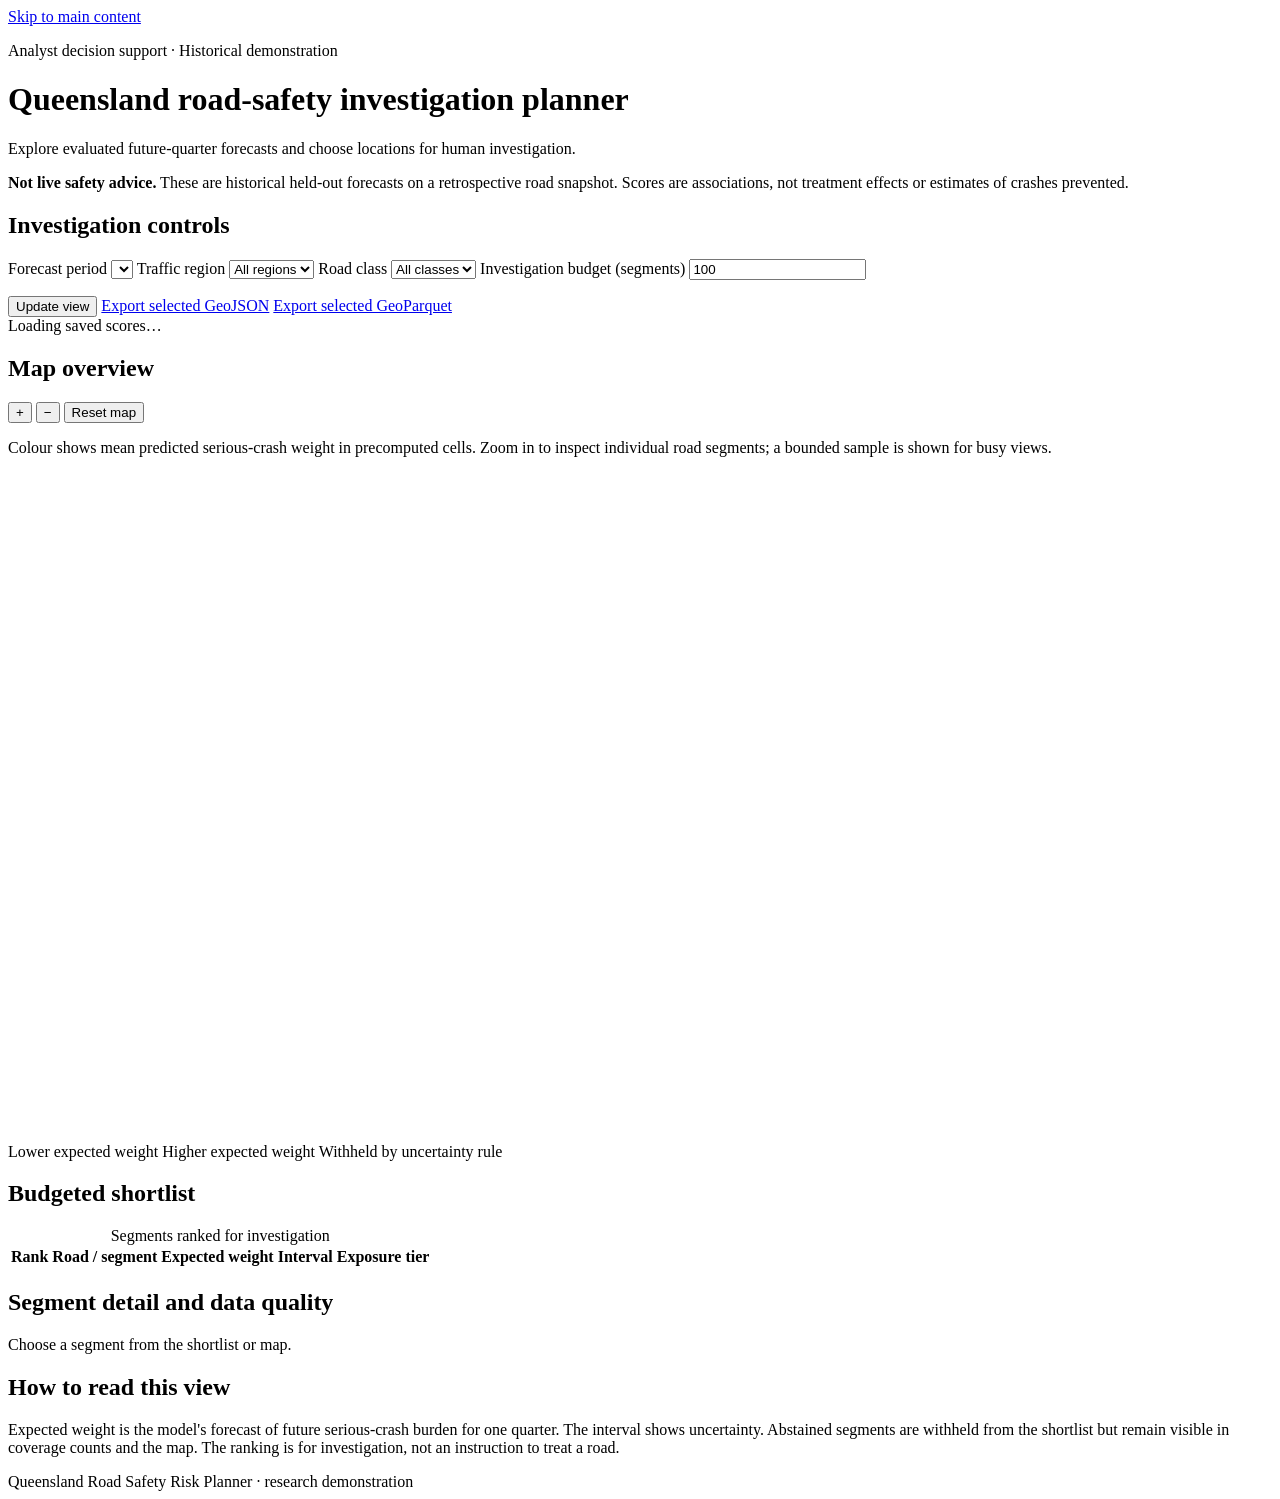
==== src/qld_road_safety/static/index.html @ 51149880 "done m6 app" ====
<!doctype html>
<html lang="en-AU">
<head>
  <meta charset="utf-8">
  <meta name="viewport" content="width=device-width, initial-scale=1">
  <title>Queensland road-safety investigation planner</title>
  <link rel="stylesheet" href="/static/app.css">
  <script src="/static/app.js" defer></script>
</head>
<body>
  <a class="skip" href="#main">Skip to main content</a>
  <header class="masthead">
    <div><p class="eyebrow">Analyst decision support · Historical demonstration</p>
      <h1>Queensland road-safety investigation planner</h1>
      <p>Explore evaluated future-quarter forecasts and choose locations for human investigation.</p>
    </div>
  </header>
  <main id="main">
    <div class="warning" role="note"><strong>Not live safety advice.</strong> These are historical held-out forecasts on a retrospective road snapshot. Scores are associations, not treatment effects or estimates of crashes prevented.</div>
    <section class="controls" aria-labelledby="controls-title">
      <h2 id="controls-title">Investigation controls</h2>
      <div class="control-grid">
        <label>Forecast period <select id="cutoff"></select></label>
        <label>Traffic region <select id="region"><option value="">All regions</option></select></label>
        <label>Road class <select id="road-class"><option value="">All classes</option></select></label>
        <label>Investigation budget (segments) <input id="budget" type="number" min="1" step="1" value="100"></label>
      </div>
      <p id="period-note"></p>
      <div class="actions">
        <button id="apply" type="button">Update view</button>
        <a id="geojson" href="#" download>Export selected GeoJSON</a>
        <a id="geoparquet" href="#" download>Export selected GeoParquet</a>
      </div>
    </section>
    <div id="status" class="status" role="status" aria-live="polite">Loading saved scores…</div>
    <section class="layout">
      <div class="panel">
        <div class="section-heading"><h2>Map overview</h2><div><button id="zoom-in" type="button" aria-label="Zoom in">+</button> <button id="zoom-out" type="button" aria-label="Zoom out">−</button> <button id="reset-map" type="button">Reset map</button></div></div>
        <p>Colour shows mean predicted serious-crash weight in precomputed cells. Zoom in to inspect individual road segments; a bounded sample is shown for busy views.</p>
        <canvas id="map" width="900" height="650" tabindex="0" role="img" aria-label="Interactive Queensland road risk map. Use arrow keys to pan and plus or minus to zoom."></canvas>
        <p id="map-status" role="status" aria-live="polite"></p>
        <p class="legend"><span class="swatch low"></span> Lower expected weight <span class="swatch high"></span> Higher expected weight <span class="swatch withheld"></span> Withheld by uncertainty rule</p>
      </div>
      <div class="panel">
        <h2>Budgeted shortlist</h2>
        <p id="ranking-summary"></p>
        <div class="table-wrap"><table><caption class="sr-only">Segments ranked for investigation</caption><thead><tr><th scope="col">Rank</th><th scope="col">Road / segment</th><th scope="col">Expected weight</th><th scope="col">Interval</th><th scope="col">Exposure tier</th></tr></thead><tbody id="rankings"></tbody></table></div>
      </div>
    </section>
    <section class="panel details" aria-labelledby="detail-title">
      <h2 id="detail-title" tabindex="-1">Segment detail and data quality</h2>
      <div id="detail" aria-live="polite"><p>Choose a segment from the shortlist or map.</p></div>
    </section>
    <section class="panel">
      <h2>How to read this view</h2>
      <p>Expected weight is the model's forecast of future serious-crash burden for one quarter. The interval shows uncertainty. Abstained segments are withheld from the shortlist but remain visible in coverage counts and the map. The ranking is for investigation, not an instruction to treat a road.</p>
      <p id="provenance"></p>
      <ul id="limitations"></ul>
    </section>
  </main>
  <footer>Queensland Road Safety Risk Planner · research demonstration</footer>
</body>
</html>
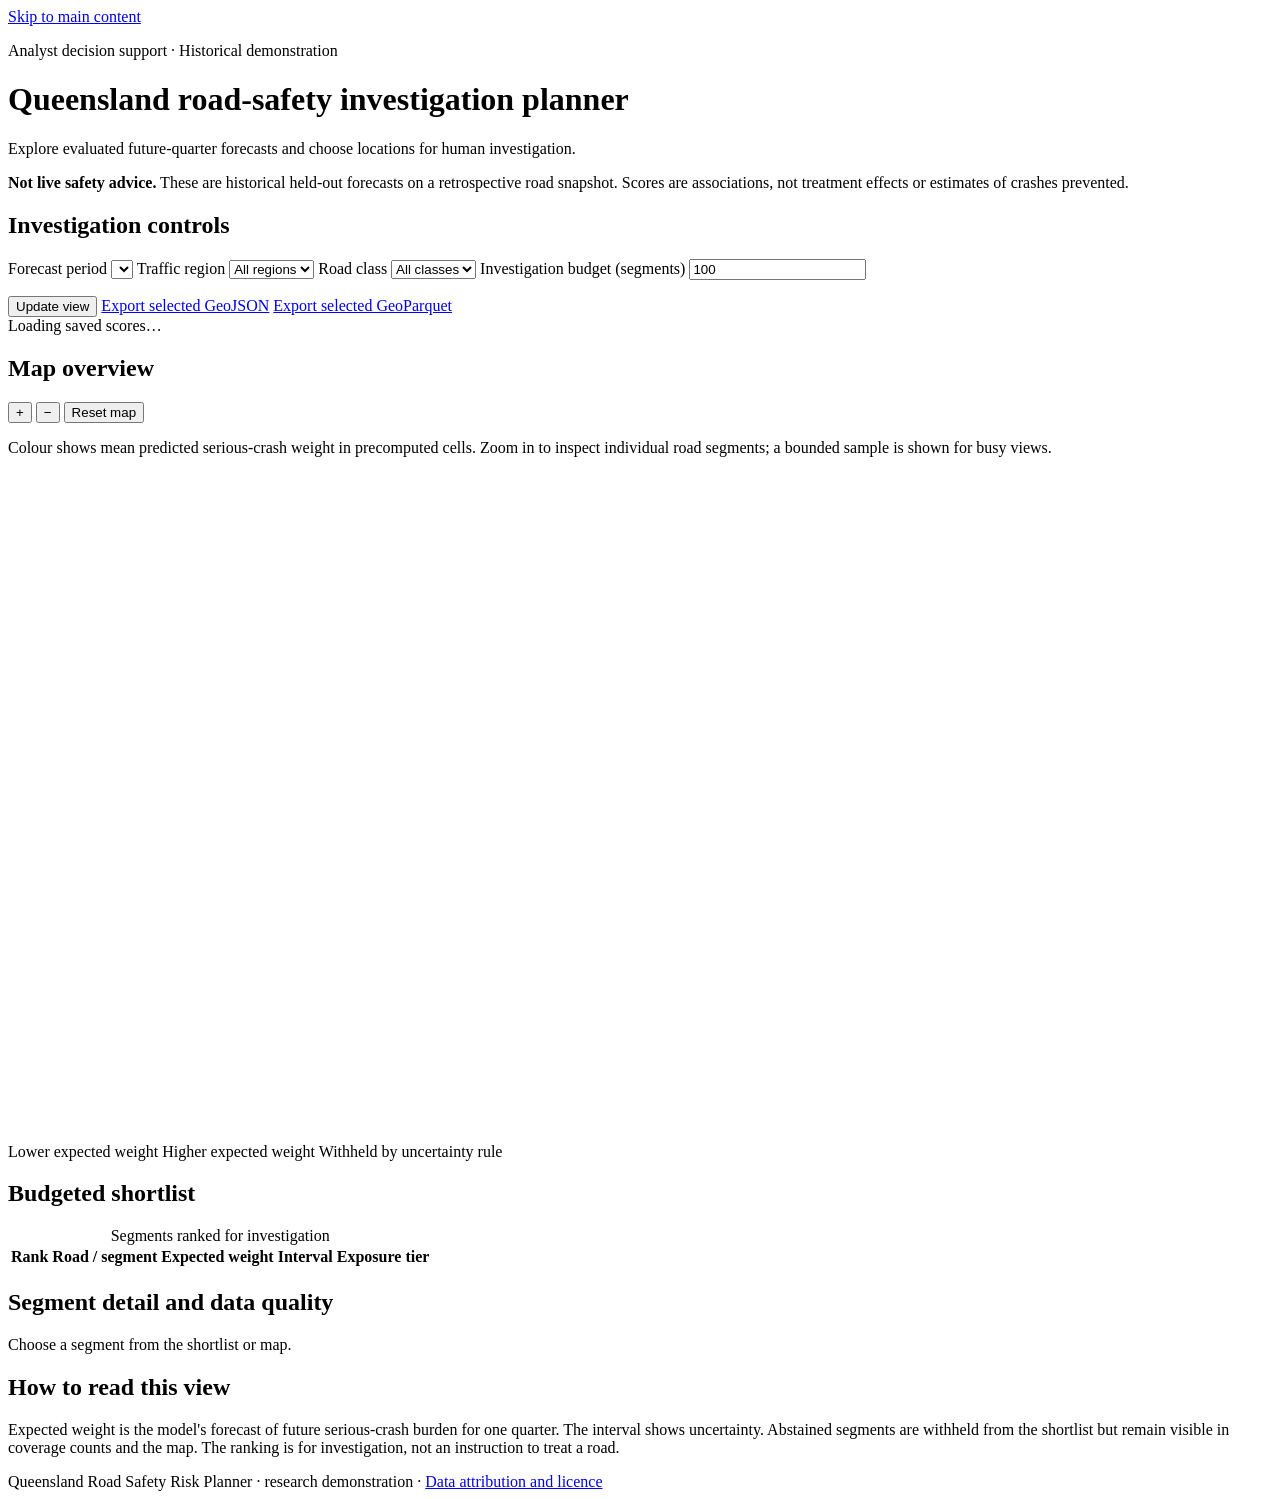
==== commit aa83f21a: "done m7 interface need revise manual check ++" ====
--- a/src/qld_road_safety/static/index.html
+++ b/src/qld_road_safety/static/index.html
@@ -58,6 +58,7 @@
       <ul id="limitations"></ul>
     </section>
   </main>
-  <footer>Queensland Road Safety Risk Planner · research demonstration</footer>
+  <footer>Queensland Road Safety Risk Planner · research demonstration ·
+    <a href="/static/attribution.html">Data attribution and licence</a></footer>
 </body>
 </html>
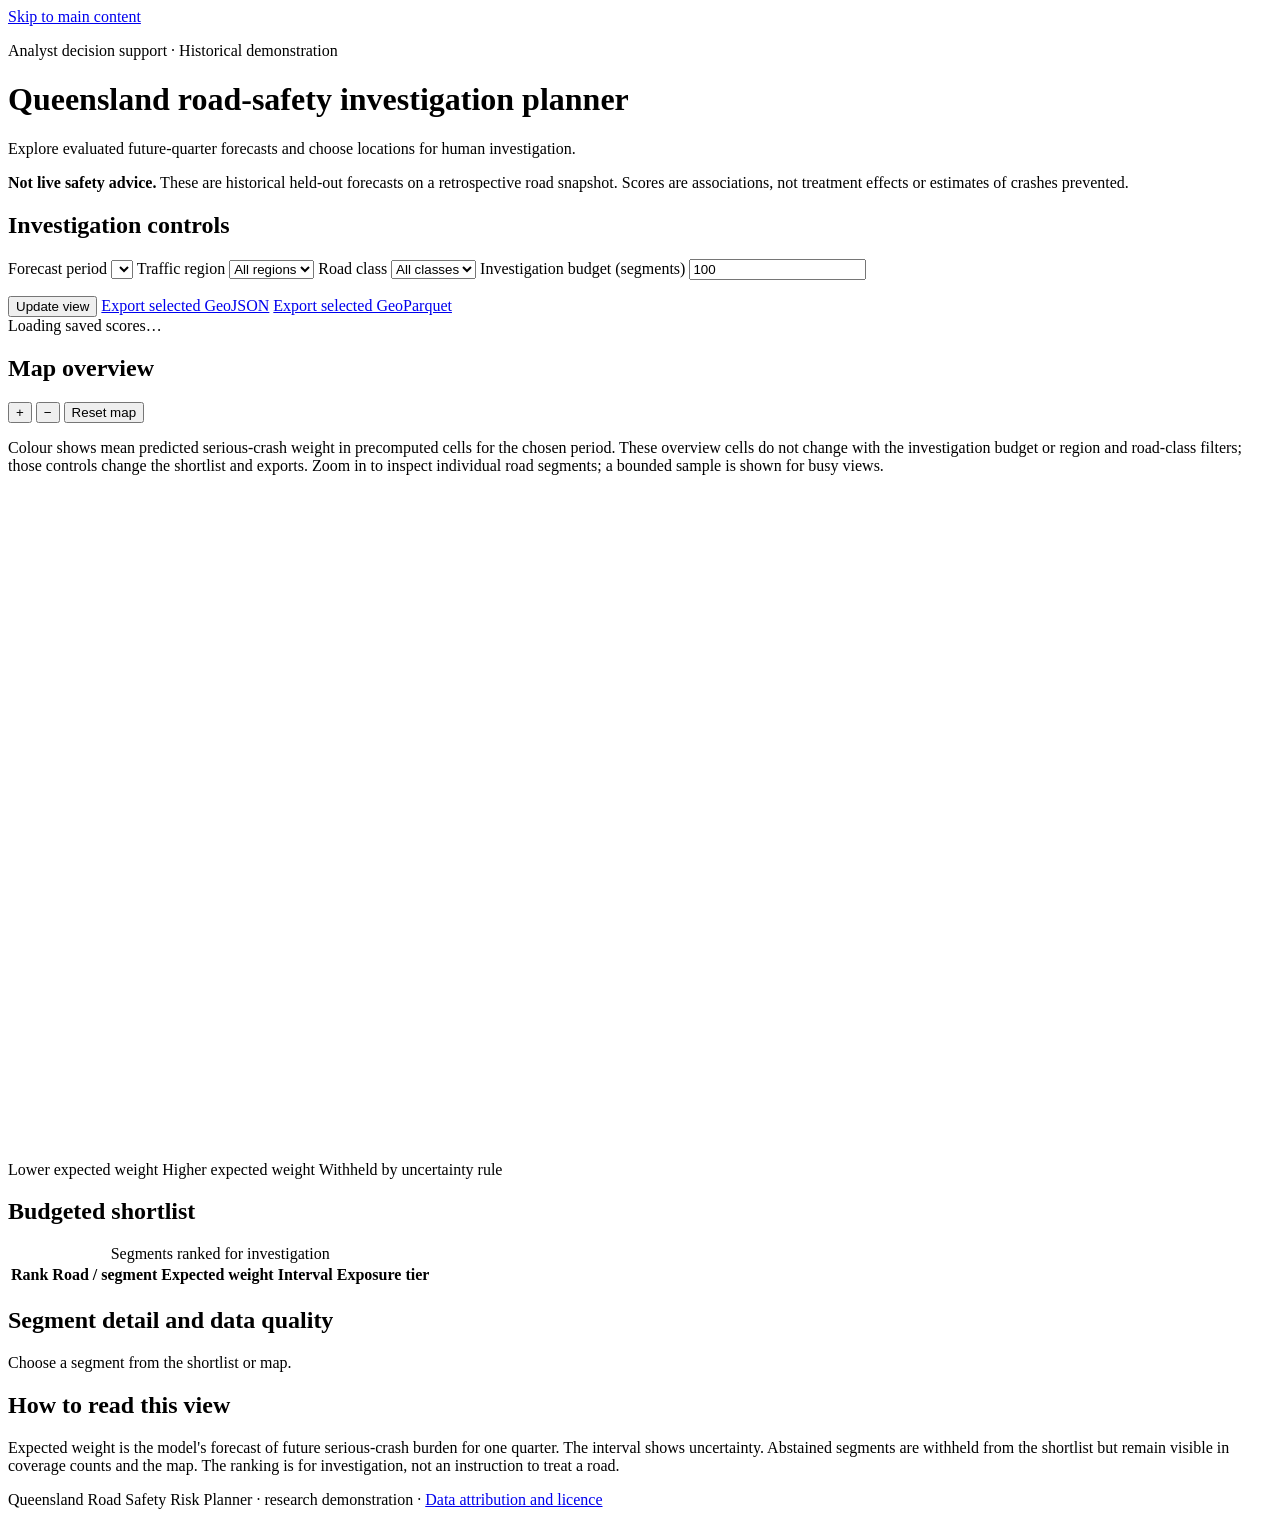
==== commit 9d422ea8: "m7 continue jobs" ====
--- a/src/qld_road_safety/static/index.html
+++ b/src/qld_road_safety/static/index.html
@@ -36,7 +36,7 @@
     <section class="layout">
       <div class="panel">
         <div class="section-heading"><h2>Map overview</h2><div><button id="zoom-in" type="button" aria-label="Zoom in">+</button> <button id="zoom-out" type="button" aria-label="Zoom out">−</button> <button id="reset-map" type="button">Reset map</button></div></div>
-        <p>Colour shows mean predicted serious-crash weight in precomputed cells. Zoom in to inspect individual road segments; a bounded sample is shown for busy views.</p>
+        <p>Colour shows mean predicted serious-crash weight in precomputed cells for the chosen period. These overview cells do not change with the investigation budget or region and road-class filters; those controls change the shortlist and exports. Zoom in to inspect individual road segments; a bounded sample is shown for busy views.</p>
         <canvas id="map" width="900" height="650" tabindex="0" role="img" aria-label="Interactive Queensland road risk map. Use arrow keys to pan and plus or minus to zoom."></canvas>
         <p id="map-status" role="status" aria-live="polite"></p>
         <p class="legend"><span class="swatch low"></span> Lower expected weight <span class="swatch high"></span> Higher expected weight <span class="swatch withheld"></span> Withheld by uncertainty rule</p>
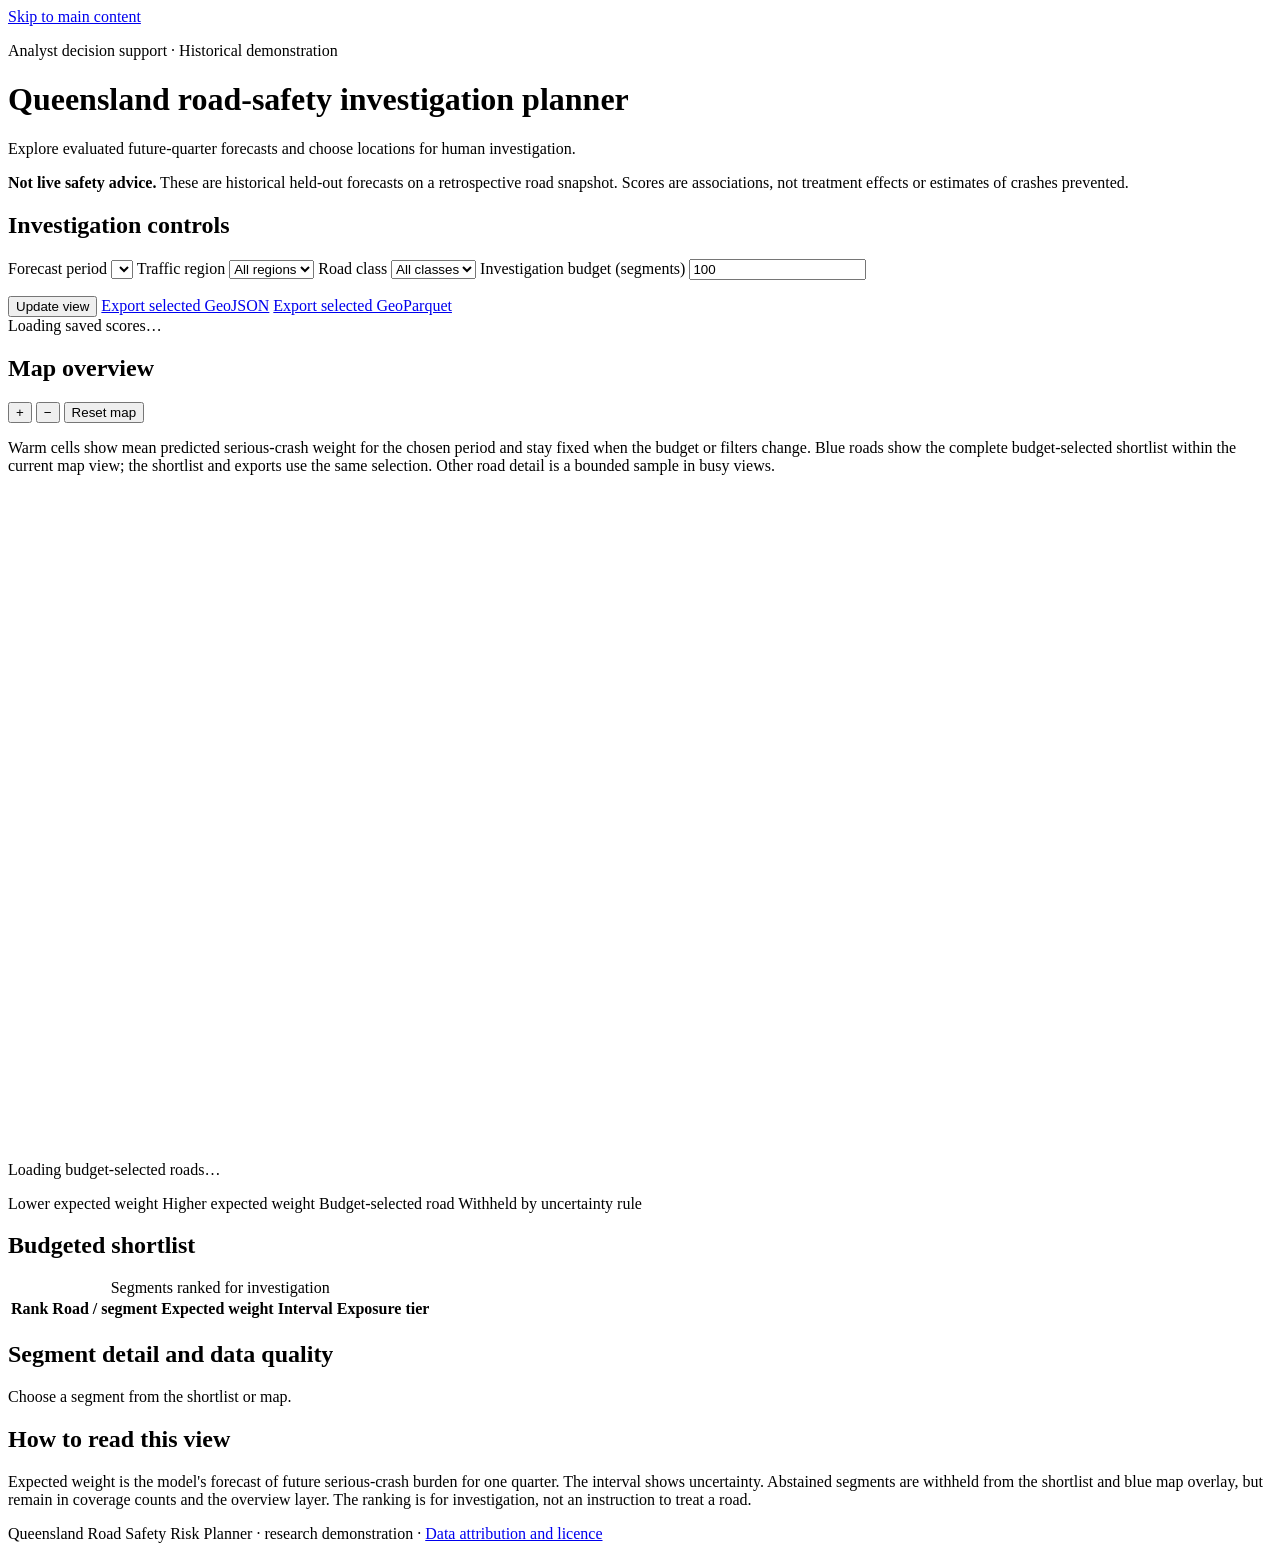
==== commit 2382fed7: "made budget visible on the map" ====
--- a/src/qld_road_safety/static/index.html
+++ b/src/qld_road_safety/static/index.html
@@ -36,10 +36,11 @@
     <section class="layout">
       <div class="panel">
         <div class="section-heading"><h2>Map overview</h2><div><button id="zoom-in" type="button" aria-label="Zoom in">+</button> <button id="zoom-out" type="button" aria-label="Zoom out">−</button> <button id="reset-map" type="button">Reset map</button></div></div>
-        <p>Colour shows mean predicted serious-crash weight in precomputed cells for the chosen period. These overview cells do not change with the investigation budget or region and road-class filters; those controls change the shortlist and exports. Zoom in to inspect individual road segments; a bounded sample is shown for busy views.</p>
-        <canvas id="map" width="900" height="650" tabindex="0" role="img" aria-label="Interactive Queensland road risk map. Use arrow keys to pan and plus or minus to zoom."></canvas>
+        <p>Warm cells show mean predicted serious-crash weight for the chosen period and stay fixed when the budget or filters change. Blue roads show the complete budget-selected shortlist within the current map view; the shortlist and exports use the same selection. Other road detail is a bounded sample in busy views.</p>
+        <canvas id="map" width="900" height="650" tabindex="0" role="img" aria-label="Interactive Queensland road risk map with blue budget-selected road segments. Use arrow keys to pan and plus or minus to zoom."></canvas>
+        <p id="map-budget-note" class="map-budget-note" role="status" aria-live="polite">Loading budget-selected roads…</p>
         <p id="map-status" role="status" aria-live="polite"></p>
-        <p class="legend"><span class="swatch low"></span> Lower expected weight <span class="swatch high"></span> Higher expected weight <span class="swatch withheld"></span> Withheld by uncertainty rule</p>
+        <p class="legend"><span class="swatch low"></span> Lower expected weight <span class="swatch high"></span> Higher expected weight <span class="swatch selected-road"></span> Budget-selected road <span class="swatch withheld"></span> Withheld by uncertainty rule</p>
       </div>
       <div class="panel">
         <h2>Budgeted shortlist</h2>
@@ -53,7 +54,7 @@
     </section>
     <section class="panel">
       <h2>How to read this view</h2>
-      <p>Expected weight is the model's forecast of future serious-crash burden for one quarter. The interval shows uncertainty. Abstained segments are withheld from the shortlist but remain visible in coverage counts and the map. The ranking is for investigation, not an instruction to treat a road.</p>
+      <p>Expected weight is the model's forecast of future serious-crash burden for one quarter. The interval shows uncertainty. Abstained segments are withheld from the shortlist and blue map overlay, but remain in coverage counts and the overview layer. The ranking is for investigation, not an instruction to treat a road.</p>
       <p id="provenance"></p>
       <ul id="limitations"></ul>
     </section>
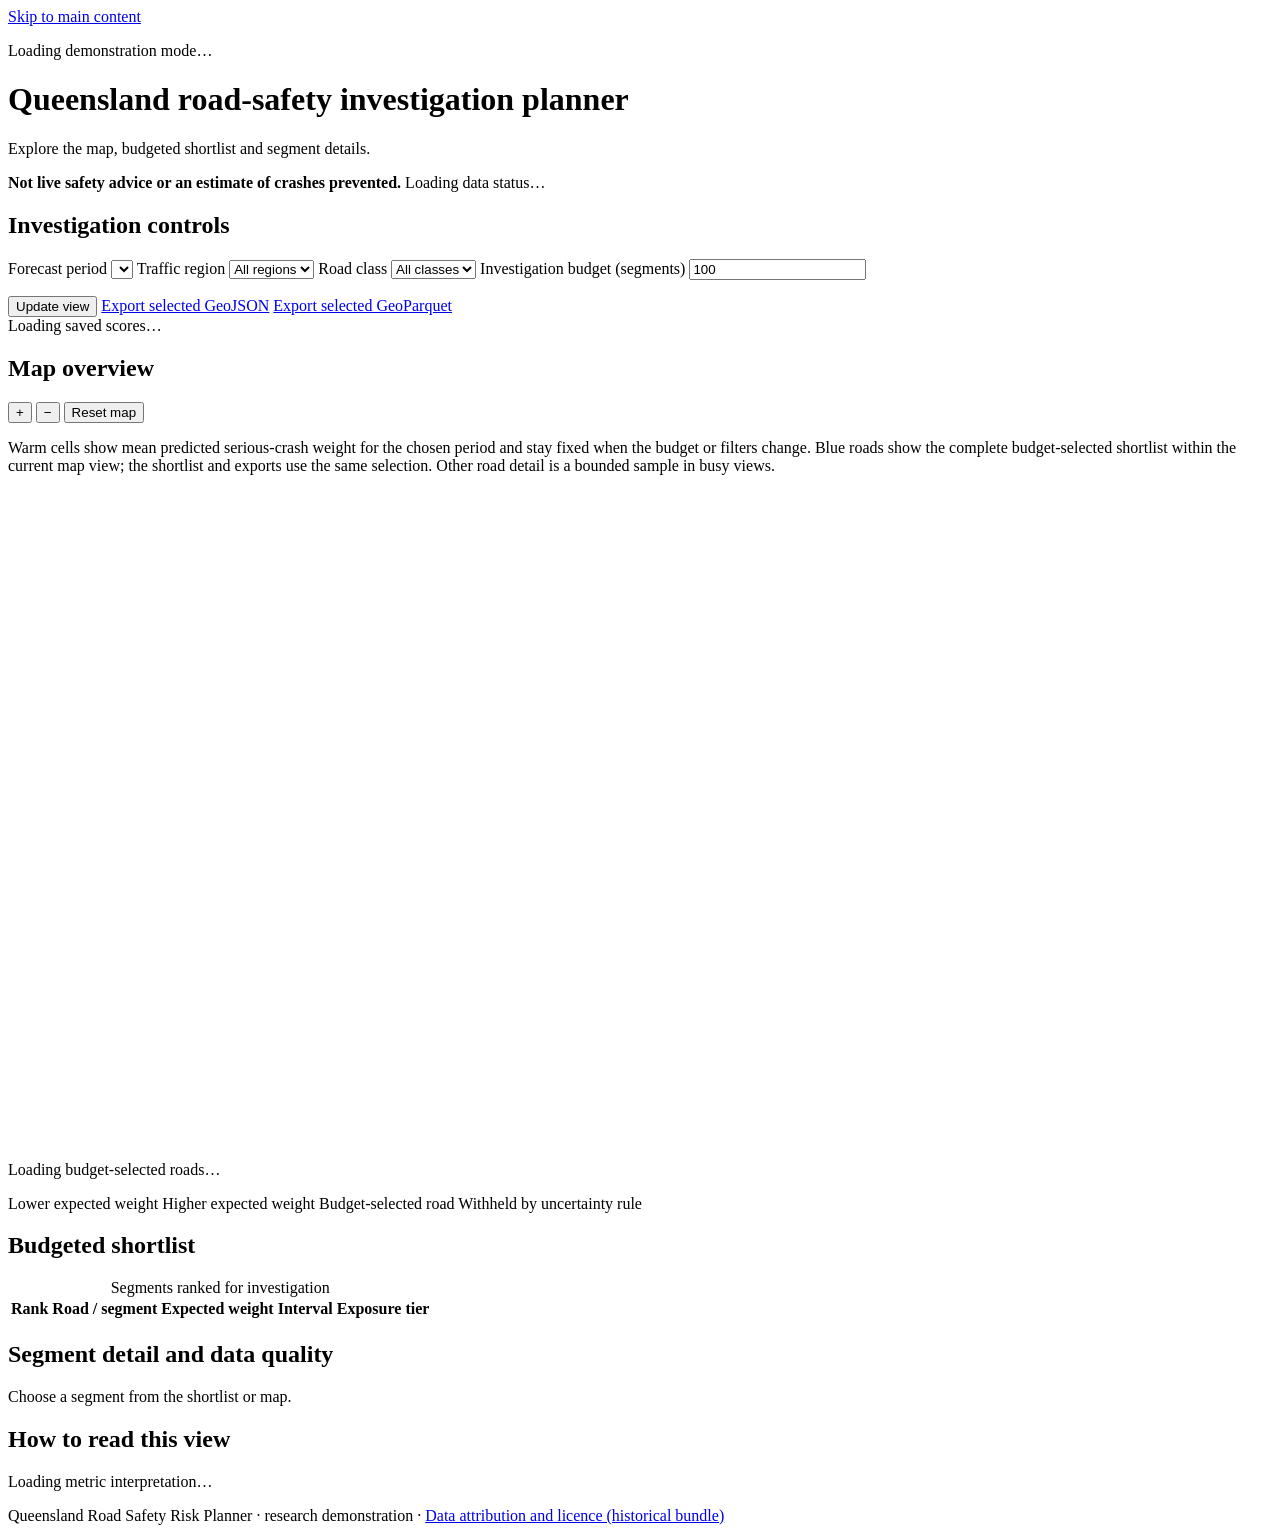
==== commit 59bcfafc: "made demo a lil easier to run" ====
--- a/src/qld_road_safety/static/index.html
+++ b/src/qld_road_safety/static/index.html
@@ -10,13 +10,13 @@
 <body>
   <a class="skip" href="#main">Skip to main content</a>
   <header class="masthead">
-    <div><p class="eyebrow">Analyst decision support · Historical demonstration</p>
+    <div><p id="demo-mode" class="eyebrow">Loading demonstration mode…</p>
       <h1>Queensland road-safety investigation planner</h1>
-      <p>Explore evaluated future-quarter forecasts and choose locations for human investigation.</p>
+      <p id="demo-intro">Explore the map, budgeted shortlist and segment details.</p>
     </div>
   </header>
   <main id="main">
-    <div class="warning" role="note"><strong>Not live safety advice.</strong> These are historical held-out forecasts on a retrospective road snapshot. Scores are associations, not treatment effects or estimates of crashes prevented.</div>
+    <div class="warning" role="note"><strong>Not live safety advice or an estimate of crashes prevented.</strong> <span id="demo-warning">Loading data status…</span></div>
     <section class="controls" aria-labelledby="controls-title">
       <h2 id="controls-title">Investigation controls</h2>
       <div class="control-grid">
@@ -54,12 +54,12 @@
     </section>
     <section class="panel">
       <h2>How to read this view</h2>
-      <p>Expected weight is the model's forecast of future serious-crash burden for one quarter. The interval shows uncertainty. Abstained segments are withheld from the shortlist and blue map overlay, but remain in coverage counts and the overview layer. The ranking is for investigation, not an instruction to treat a road.</p>
+      <p id="metric-explanation">Loading metric interpretation…</p>
       <p id="provenance"></p>
       <ul id="limitations"></ul>
     </section>
   </main>
   <footer>Queensland Road Safety Risk Planner · research demonstration ·
-    <a href="/static/attribution.html">Data attribution and licence</a></footer>
+    <a href="/static/attribution.html">Data attribution and licence (historical bundle)</a></footer>
 </body>
 </html>
